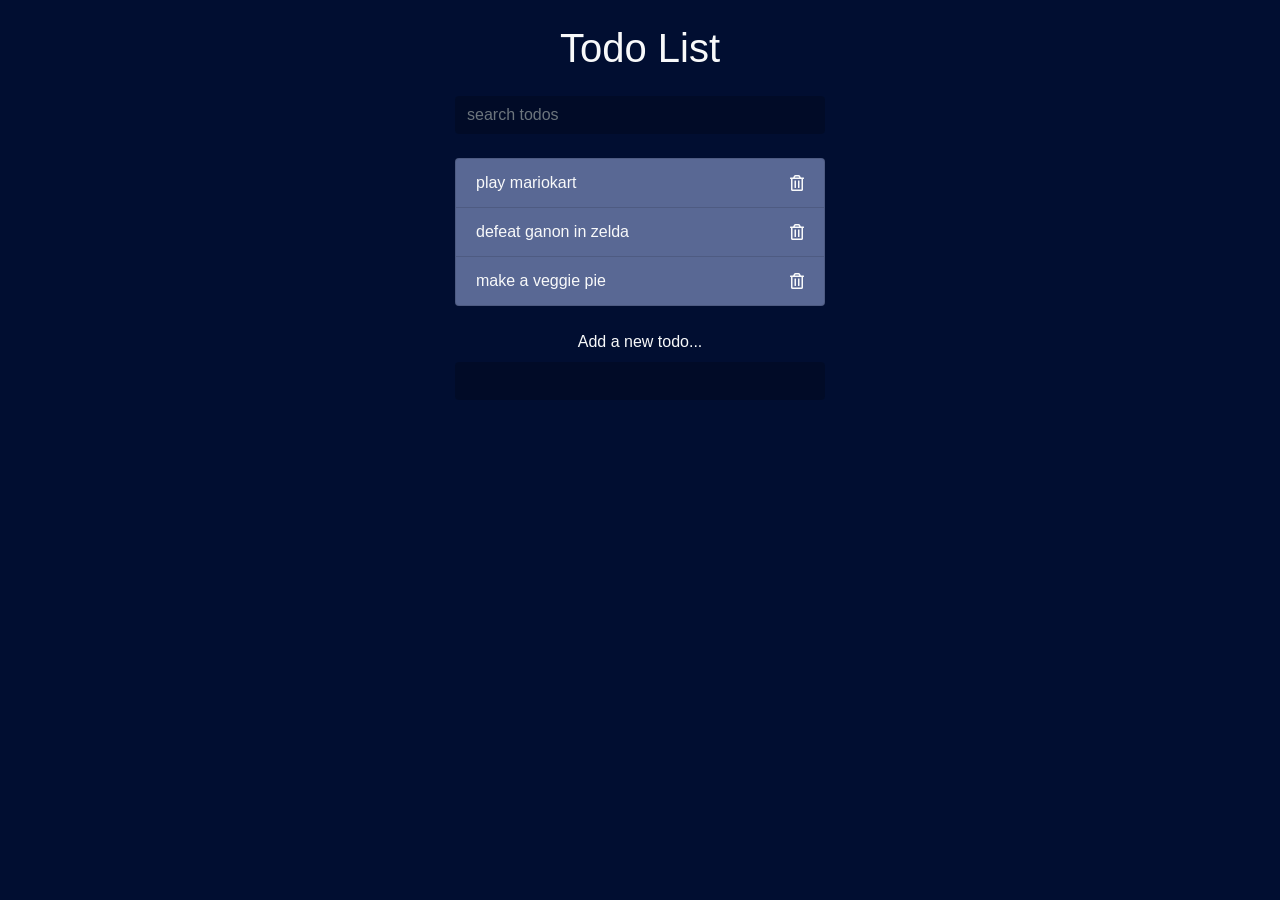
==== ToDo/index.html @ 98339668 "Add files via upload" ====
<html lang="en">
  <head>
    <meta charset="UTF-8" />
    <meta name="viewport" content="width=device-width, initial-scale=1.0" />
    <meta http-equiv="X-UA-Compatible" content="ie=edge" />
    <link
      rel="stylesheet"
      href="https://stackpath.bootstrapcdn.com/bootstrap/4.3.1/css/bootstrap.min.css"
      integrity="sha384-ggOyR0iXCbMQv3Xipma34MD+dH/1fQ784/j6cY/iJTQUOhcWr7x9JvoRxT2MZw1T"
      crossorigin="anonymous"
    />
    <link
      rel="stylesheet"
      href="https://use.fontawesome.com/releases/v5.7.2/css/all.css"
      integrity="sha384-fnmOCqbTlWIlj8LyTjo7mOUStjsKC4pOpQbqyi7RrhN7udi9RwhKkMHpvLbHG9Sr"
      crossorigin="anonymous"
    />
    <link rel="stylesheet" href="styles.css" />
    <title>Todo List</title>
  </head>
  <body>
    <div class="container">
      <header class="text-center text-light my-4">
        <h1 class="mb-4">Todo List</h1>
        <form class="search">
          <input
            class="form-control m-auto"
            type="text"
            name="search"
            placeholder="search todos"
          />
        </form>
      </header>

      <ul class="list-group todos mx-auto text-light">
        <li
          class="list-group-item d-flex justify-content-between align-items-center"
        >
          <span>play mariokart</span>
          <i class="far fa-trash-alt delete"></i>
        </li>
        <li
          class="list-group-item d-flex justify-content-between align-items-center"
        >
          <span>defeat ganon in zelda</span>
          <i class="far fa-trash-alt delete"></i>
        </li>
        <li
          class="list-group-item d-flex justify-content-between align-items-center"
        >
          <span>make a veggie pie</span>
          <i class="far fa-trash-alt delete"></i>
        </li>
      </ul>

      <form class="add text-center my-4">
        <label class="text-light">Add a new todo...</label>
        <input class="form-control m-auto" type="text" name="add" />
      </form>
    </div>

    <script src="app.js"></script>
  </body>
</html>
---- ToDo/styles.css ----
body {
  background: #010e31;
}
.container {
  max-width: 400px;
}
input[type="text"],
input[type="text"]:focus {
  color: #fff;
  border: none;
  background: rgba(0, 0, 0, 0.2);
  max-width: 400px;
}
.todos li {
  background: #596894;
}
.delete {
  cursor: pointer;
}

.filtered {
  display: none !important;
}
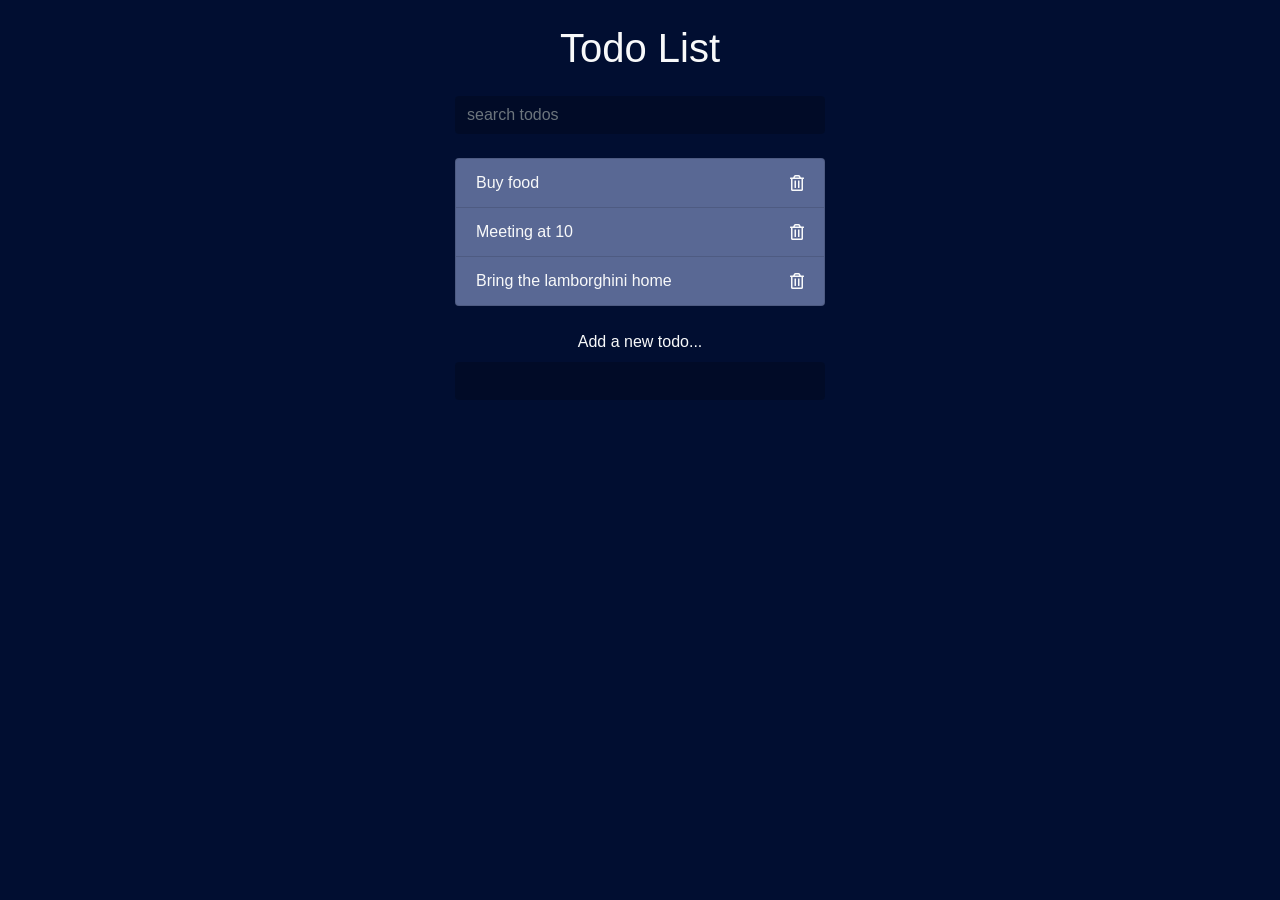
==== commit 94f6ec75: "Update index.html" ====
--- a/ToDo/index.html
+++ b/ToDo/index.html
@@ -36,19 +36,19 @@
         <li
           class="list-group-item d-flex justify-content-between align-items-center"
         >
-          <span>play mariokart</span>
+          <span>Buy food</span>
           <i class="far fa-trash-alt delete"></i>
         </li>
         <li
           class="list-group-item d-flex justify-content-between align-items-center"
         >
-          <span>defeat ganon in zelda</span>
+          <span>Meeting at 10</span>
           <i class="far fa-trash-alt delete"></i>
         </li>
         <li
           class="list-group-item d-flex justify-content-between align-items-center"
         >
-          <span>make a veggie pie</span>
+          <span>Bring the lamborghini home</span>
           <i class="far fa-trash-alt delete"></i>
         </li>
       </ul>
